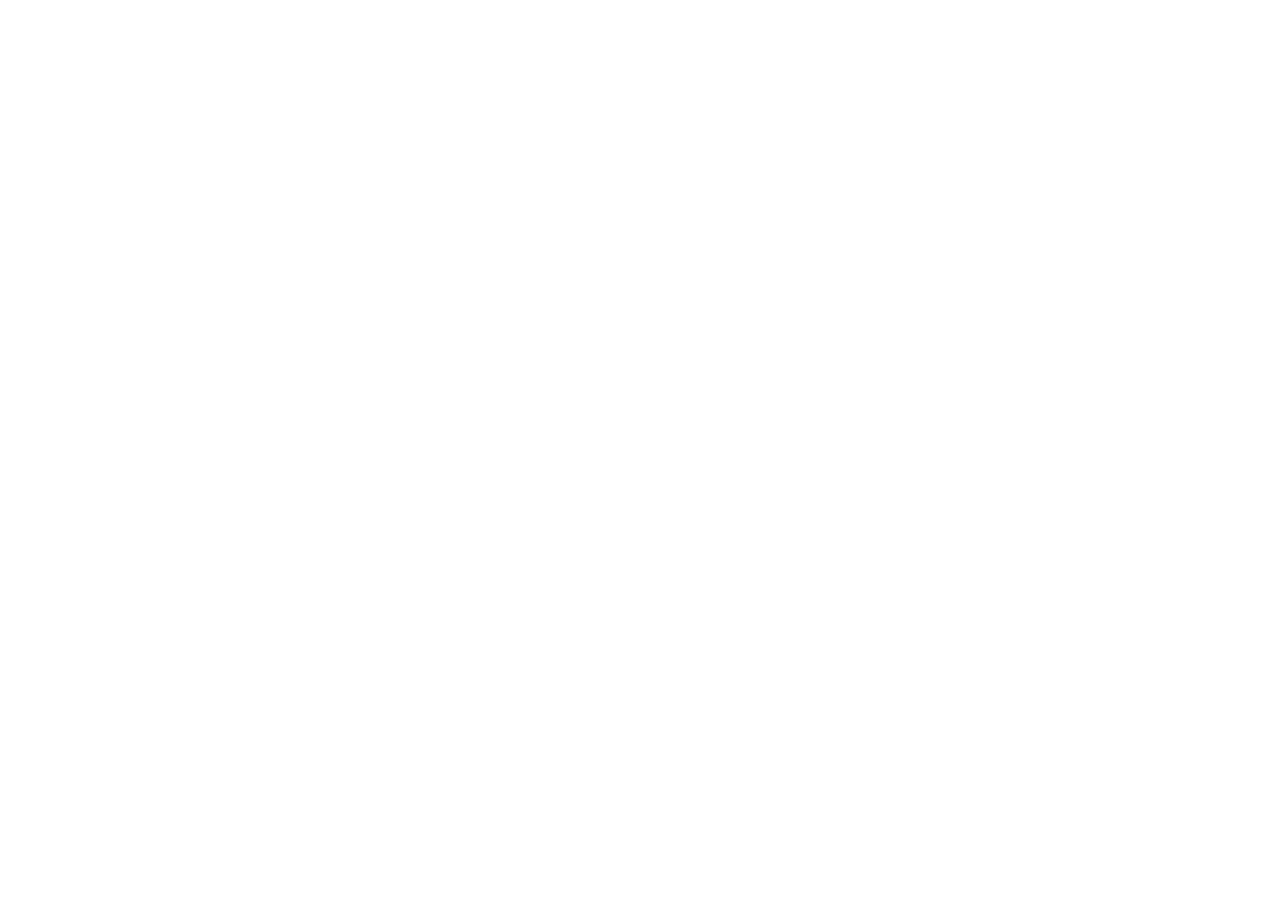
==== Web/5-TIMELINE/index.html @ f7325f2e "update time" ====
<!DOCTYPE html>
<html lang="en">
<head>
    <meta charset="UTF-8">
    <meta http-equiv="X-UA-Compatible" content="IE=edge">
    <meta name="viewport" content="width=device-width, initial-scale=1.0">
    <title>Document</title>
</head>
<body>
    
</body>
</html>
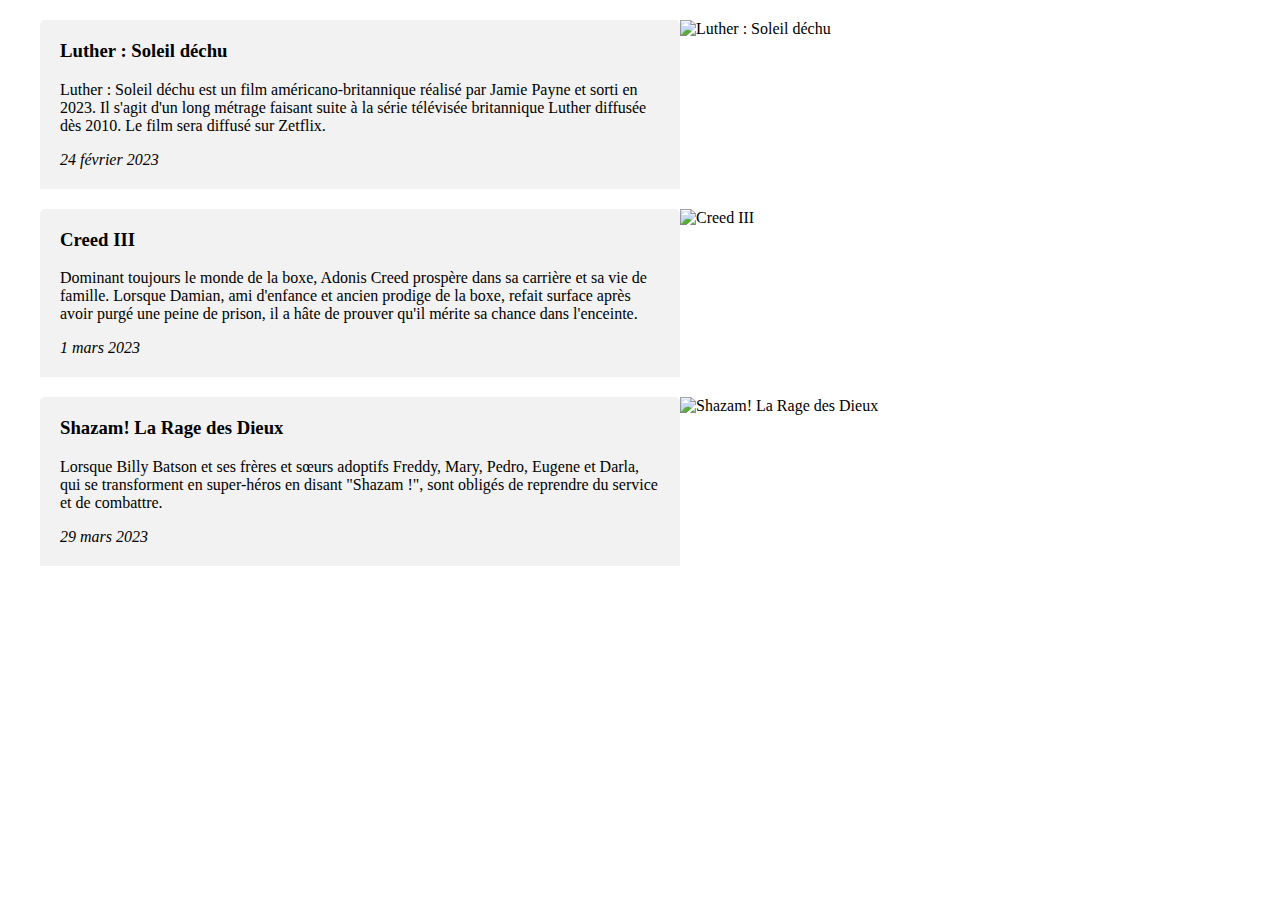
==== commit bd47a6c8: "timeline finish" ====
--- a/Web/5-TIMELINE/index.html
+++ b/Web/5-TIMELINE/index.html
@@ -4,9 +4,54 @@
     <meta charset="UTF-8">
     <meta http-equiv="X-UA-Compatible" content="IE=edge">
     <meta name="viewport" content="width=device-width, initial-scale=1.0">
-    <title>Document</title>
+    <title>Timeline</title>
+    <link rel="stylesheet" href="style.css">
 </head>
 <body>
+    <div class="timeline">
+        <div class="timeline-item">
+          <div class="timeline-icon">
+            <div class="fa fa-globe"></div>
+          </div>
+          <div class="timeline-content">
+            <h3>Luther : Soleil déchu</h3>
+            <p>Luther : Soleil déchu est un film américano-britannique réalisé par Jamie Payne et sorti en 2023. Il s'agit d'un long métrage faisant suite à la série télévisée britannique Luther diffusée dès 2010. Le film sera diffusé sur Zetflix.</p>
+            <span class="timeline-date">24 février 2023</span>
+          </div>
+          <div>
+            <img class="img-preview" src="https://www.themoviedb.org/t/p/w300_and_h450_bestv2/70CpAMHRS7muBnkpqbXc9DjMHTQ.jpg" alt="Luther : Soleil déchu">
+          </div>
+        </div>
+        <div class="timeline-item">
+          <div class="timeline-icon">
+            <div class="fa fa-briefcase"></div>
+          </div>
+          <div class="timeline-content">
+            <h3>Creed III</h3>
+            <p>Dominant toujours le monde de la boxe, Adonis Creed prospère dans sa carrière et sa vie de famille. Lorsque Damian, ami d'enfance et ancien prodige de la boxe, refait surface après avoir purgé une peine de prison, il a hâte de prouver qu'il mérite sa chance dans l'enceinte.</p>
+            <span class="timeline-date">1 mars 2023</span>
+          </div>
+          <div>
+            <img class="img-preview" src="https://www.themoviedb.org/t/p/w300_and_h450_bestv2/tZkoyYZmI2VKdMr0vVXlSKAGnyb.jpg" alt="Creed III">
+          </div>
+        </div>
+        
+        <div class="timeline-item">
+          <div class="timeline-icon">
+            <div class="fa fa-graduation-cap"></div>
+          </div>
+          <div class="timeline-content">
+            <h3>Shazam! La Rage des Dieux</h3>
+            <p>Lorsque Billy Batson et ses frères et sœurs adoptifs Freddy, Mary, Pedro, Eugene et Darla, qui se transforment en super-héros en disant "Shazam !", sont obligés de reprendre du service et de combattre.</p>
+            <span class="timeline-date">29 mars 2023</span>
+          </div>
+          <div>
+            <img class="img-preview" src="https://www.themoviedb.org/t/p/w300_and_h450_bestv2/2RhSii1U1mSrHBZ3EJqHfJLnMCX.jpg" alt="Shazam! La Rage des Dieux">
+          </div>
+        </div>
+        
+      </div>
+      
     
 </body>
 </html>--- a/Web/5-TIMELINE/style.css
+++ b/Web/5-TIMELINE/style.css
@@ -0,0 +1,51 @@
+.timeline {
+    position: relative;
+    max-width: 1200px;
+    margin: 0 auto;
+  }
+  
+  .timeline-item {
+    display: flex;
+    margin: 20px 0;
+    position: relative;
+  }
+  
+  .timeline-icon {
+    background-color: #ccc;
+    color: #fff;
+    height: 50px;
+    width: 50px;
+    text-align: center;
+    line-height: 50px;
+    border-radius: 50%;
+    position: absolute;
+    left: 50%;
+    transform: translateX(-50%);
+    z-index: 1;
+  }
+  
+  .timeline-content {
+    background-color: #f2f2f2;
+    padding: 20px;
+    border-radius: 5px 5px 0 0;
+    position: relative;
+    z-index: 2;
+    width: 50%;
+  }
+  
+  .timeline-content h3 {
+    margin-top: 0;
+  }
+  
+  .timeline-date {
+    display: block;
+    font-style: italic;
+  }
+  
+
+  .img-preview {
+    width: 100%;
+    height: 200px;
+    object-fit: cover;
+    object-position: center;
+  }